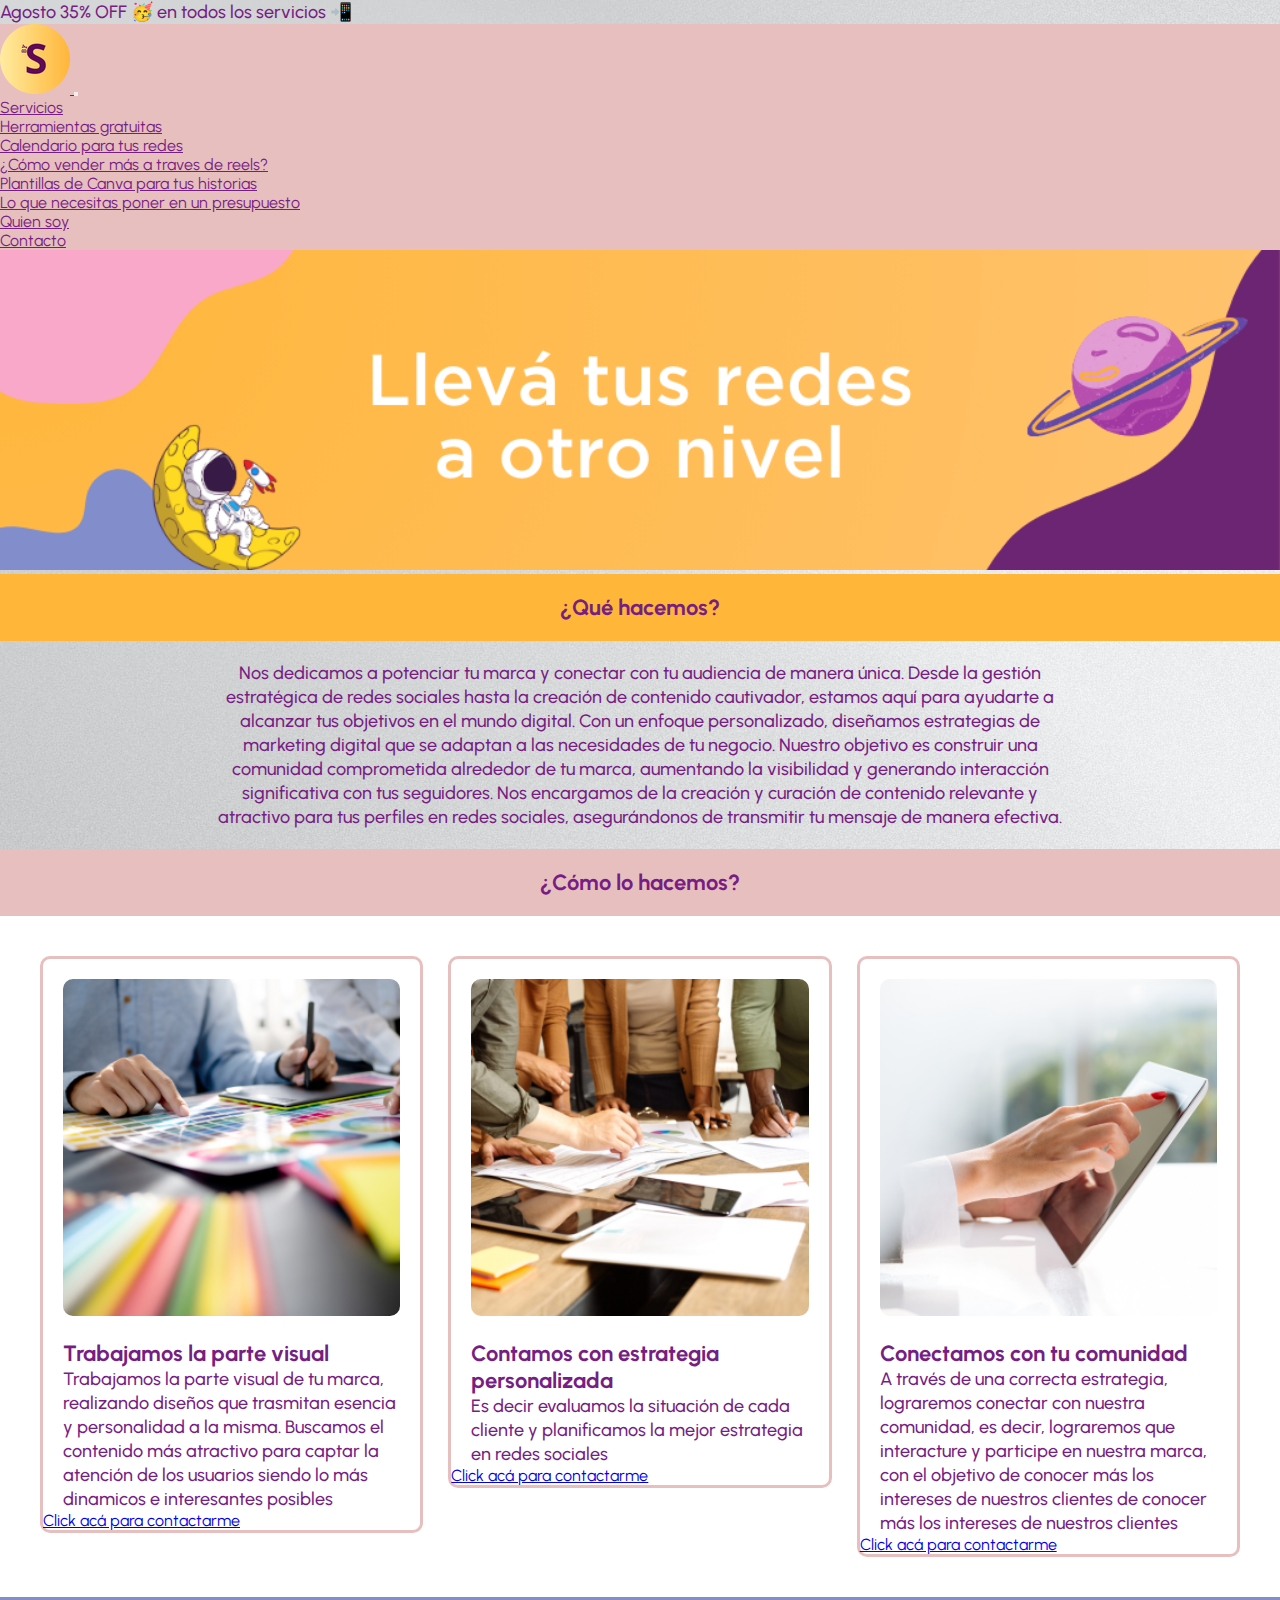
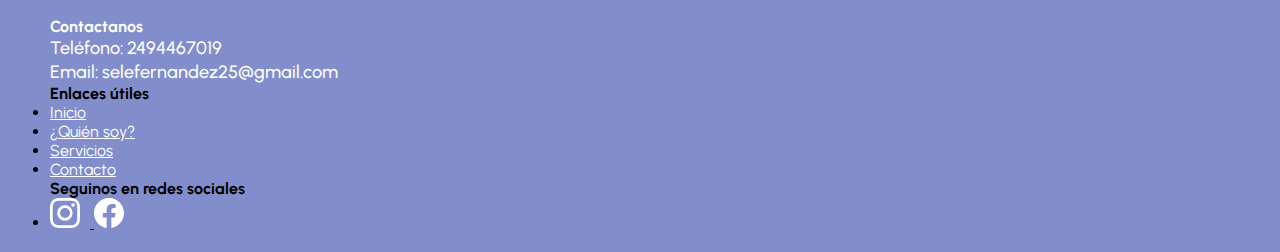
==== index.html @ 936bc75e "primer commit" ====
<!DOCTYPE html>
<html lang="es">
<head>
    <meta charset="UTF-8">
    <meta http-equiv="X-UA-Compatible" content="IE=edge">
    <meta name="viewport" content="width=device-width, initial-scale=1.0">
    <title>By Selene Fernandez </title>
    <!-- favicon -->
    <link rel="shortcut icon" href="./imagenes/logofinal.png">
    <link rel="stylesheet" href="./css/style.css">
    <link href="https://cdn.jsdelivr.net/npm/bootstrap@5.3.0/dist/css/bootstrap.min.css" rel="stylesheet" integrity="sha384-9ndCyUaIbzAi2FUVXJi0CjmCapSmO7SnpJef0486qhLnuZ2cdeRhO02iuK6FUUVM" crossorigin="anonymous">
</head>
<body class=".mobile-grid-home">
    <div class = "py-1 bg-white text-center text-secondary sticky-top"> 
        <p> Agosto 35% OFF 🥳 en todos los servicios 📲 </p>
    </div>
    <!--navs de bootstrap-->
    <nav class="navbar navbar-expand-sm botonera"> 
        <div class="container-fluid d-flex justify-content-between align-items-center">
            <a href="index.html">
            <img src="imagenes/logofinal.png" alt="fotodelogo">
            </a>
            <button class="navbar-toggler" type="button" data-bs-toggle="collapse" data-bs-target="#navbarSupportedContent" aria-controls="navbarSupportedContent" aria-expanded="false" aria-label="Toggle navigation">
            <span class="navbar-toggler-icon"></span>
        </button>
    </div>
    <div class="collapse navbar-collapse" id="navbarSupportedContent">
        <ul class="navbar-nav ms-auto mb-2 mb-lg-0">
            <li class="nav-item">
            <a class="nav-link" href="./pages/servicios.html">Servicios</a>
            </li>

            <li class="nav-item dropdown">
                <a class="nav-link dropdown-toggle" href="./pages/herramientas.html" role="button" data-bs-toggle="dropdown" aria-expanded="false"> Herramientas gratuitas </a>
                <ul class="dropdown-menu">
                <li class="colornav-font"><a class="dropdown-item" href="./pages/herramientas.html"> Calendario para tus redes</a></li>
                <li class="colornav-font "><a class="dropdown-item" href="./pages/herramientas.html"> ¿Cómo vender más a traves de reels? </a></li>
                <li class="colornav-font"><a class="dropdown-item" href="./pages/herramientas.html">Plantillas de Canva para tus historias</a></li>
                <li class="colornav-font"><a class="dropdown-item" href="./pages/herramientas.html">Lo que necesitas poner en un presupuesto</a></li>
                </ul>
            </li>
            <li class="nav-item">
                <a class="nav-link" href="./pages/quiensoy.html"> Quien soy</a>
            </li>
            <li class="nav-item">
                <a class="nav-link" href="./pages/contacto.html"> Contacto </a>
            </li>
        </ul>
    </div>
    </nav>
<!-- cierra navs-->
    <header> 
        <section class="portadahead"> 
        <img src="imagenes/portadaheadhome.png" class="fotohead">
        </section>
    </header>
    <main>  
        <section>
            <h3 class=" tituloque"> ¿Qué hacemos? </h3>
            <p class=" lh-base textocentrado que"> Nos dedicamos a potenciar tu marca y conectar con tu audiencia de manera única. Desde la gestión estratégica de redes sociales hasta la creación de contenido cautivador, estamos aquí para ayudarte a alcanzar tus objetivos en el mundo digital.

            Con un enfoque personalizado, diseñamos estrategias de marketing digital que se adaptan a las necesidades de tu negocio. Nuestro objetivo es construir una comunidad comprometida alrededor de tu marca, aumentando la visibilidad y generando interacción significativa con tus seguidores. 
                
            Nos encargamos de la creación y curación de contenido relevante y atractivo para tus perfiles en redes sociales, asegurándonos de transmitir tu mensaje de manera efectiva. </p>
        </Section>

        <section class="comolohacemos">  
            <h3 class="fondorosa textocentrado"> ¿Cómo lo hacemos? </h3>
            <div class="estrategia">
                <figure class="card" style="width: 75rem;">
                    <img src="imagenes/identidaddemarca.png"  class=" cardimg" alt=identidaddemarca> 
                    <h3 class="card-title"> Trabajamos la parte visual </h3>
                    <p class="card-text" > Trabajamos la parte visual de tu marca, realizando diseños que
                        trasmitan esencia y personalidad a la misma. Buscamos el contenido 
                        más atractivo para captar la atención de los usuarios siendo lo más
                        dinamicos e interesantes posibles </p>
                    <a href="https://wa.link/9zhyu4" class="btn bg-danger-subtle"> Click acá para contactarme </a>
                </figure>
                <figure class="card" style="width: 75rem;">
                    <img src="imagenes/estrategiapersonalizada.png" class=" cardimg" >
                    <h3 class="card-title" > Contamos con estrategia personalizada </h3>
                    <p class="card-text" > Es decir evaluamos la situación de cada cliente y planificamos la mejor estrategia en redes sociales </p>
                    <a href="https://wa.link/9zhyu4" class="btn bg-danger-subtle"> Click acá para contactarme </a>
                </figure>
                <figure class="card" style="width: 75rem;">
                    <img src="imagenes/crearcomunidad.png"  class="cardimg" alt="crearcomunidad" > 
                    <h3 class=" padding" > Conectamos con tu comunidad</h3>
                    <p> A través de una correcta estrategia, lograremos 
                    conectar con nuestra comunidad, es decir, lograremos que 
                    interacture y participe en nuestra marca, con el objetivo
                    de conocer más los intereses de nuestros clientes
                    de conocer más los intereses de nuestros clientes </p>
                    <a href="https://wa.link/9zhyu4" class="btn bg-danger-subtle"> Click acá para contactarme </a>
                </figure>
            </div>    
        </section>
    </main>
    <footer class="fondoazul text-white py-5">
        <div class="container">
            <div class="row">
                <div class="col-lg-4 col-md-6 row">
                    <h4 class="footer" > Contactanos </h4>
                    <p class="footer" >Teléfono: 2494467019 </p>
                    <p class="footer" >Email: selefernandez25@gmail.com</p>
                 </div>
            <div class="col-lg-4 col-md-6">
                <h4>Enlaces útiles</h4>
                <ul class="list-unstyled text-white">
                    <li><a class="footer" href="index.html">Inicio</a></li>
                    <li><a class="footer" href="./pages/quiensoy.html">¿Quién soy?</a></li>
                    <li><a class="footer" href="./pages/servicios.html">Servicios</a></li>
                    <li><a class="footer" href="./pages/contacto.html">Contacto</a></li>
                </ul>
            </div>
            <div class="col-lg-4">
              <h4>Seguinos en redes sociales</h4>
              <ul class="list-inline social-icons">
                    <li class="list-inline-item">
                        <a href="https://www.instagram.com/byselenefernandez/" target="_blank">
                        <svg xmlns="http://www.w3.org/2000/svg" width="16" height="16" fill="currentColor" class="bi bi-instagram" viewBox="0 0 16 16">
                        <path d="M8 0C5.829 0 5.556.01 4.703.048 3.85.088 3.269.222 2.76.42a3.917 3.917 0 0 0-1.417.923A3.927 3.927 0 0 0 .42 2.76C.222 3.268.087 3.85.048 4.7.01 5.555 0 5.827 0 8.001c0 2.172.01 2.444.048 3.297.04.852.174 1.433.372 1.942.205.526.478.972.923 1.417.444.445.89.719 1.416.923.51.198 1.09.333 1.942.372C5.555 15.99 5.827 16 8 16s2.444-.01 3.298-.048c.851-.04 1.434-.174 1.943-.372a3.916 3.916 0 0 0 1.416-.923c.445-.445.718-.891.923-1.417.197-.509.332-1.09.372-1.942C15.99 10.445 16 10.173 16 8s-.01-2.445-.048-3.299c-.04-.851-.175-1.433-.372-1.941a3.926 3.926 0 0 0-.923-1.417A3.911 3.911 0 0 0 13.24.42c-.51-.198-1.092-.333-1.943-.372C10.443.01 10.172 0 7.998 0h.003zm-.717 1.442h.718c2.136 0 2.389.007 3.232.046.78.035 1.204.166 1.486.275.373.145.64.319.92.599.28.28.453.546.598.92.11.281.24.705.275 1.485.039.843.047 1.096.047 3.231s-.008 2.389-.047 3.232c-.035.78-.166 1.203-.275 1.485a2.47 2.47 0 0 1-.599.919c-.28.28-.546.453-.92.598-.28.11-.704.24-1.485.276-.843.038-1.096.047-3.232.047s-2.39-.009-3.233-.047c-.78-.036-1.203-.166-1.485-.276a2.478 2.478 0 0 1-.92-.598 2.48 2.48 0 0 1-.6-.92c-.109-.281-.24-.705-.275-1.485-.038-.843-.046-1.096-.046-3.233 0-2.136.008-2.388.046-3.231.036-.78.166-1.204.276-1.486.145-.373.319-.64.599-.92.28-.28.546-.453.92-.598.282-.11.705-.24 1.485-.276.738-.034 1.024-.044 2.515-.045v.002zm4.988 1.328a.96.96 0 1 0 0 1.92.96.96 0 0 0 0-1.92zm-4.27 1.122a4.109 4.109 0 1 0 0 8.217 4.109 4.109 0 0 0 0-8.217zm0 1.441a2.667 2.667 0 1 1 0 5.334 2.667 2.667 0 0 1 0-5.334z"/>
                        </svg>
                        </a>
                        <a href="https://www.facebook.com/byselenefernandez" target="_blank"> 
                        <svg xmlns="http://www.w3.org/2000/svg" width="16" height="16" fill="currentColor" class="bi bi-facebook" viewBox="0 0 16 16">
                        <path d="M16 8.049c0-4.446-3.582-8.05-8-8.05C3.58 0-.002 3.603-.002 8.05c0 4.017 2.926 7.347 6.75 7.951v-5.625h-2.03V8.05H6.75V6.275c0-2.017 1.195-3.131 3.022-3.131.876 0 1.791.157 1.791.157v1.98h-1.009c-.993 0-1.303.621-1.303 1.258v1.51h2.218l-.354 2.326H9.25V16c3.824-.604 6.75-3.934 6.75-7.951z"/>
                        </svg>
                    </li>
                </ul> 
            </div>
          </div>
        </div>
      </footer>
    <script src="https://cdn.jsdelivr.net/npm/bootstrap@5.3.0/dist/js/bootstrap.bundle.min.js" integrity="sha384-geWF76RCwLtnZ8qwWowPQNguL3RmwHVBC9FhGdlKrxdiJJigb/j/68SIy3Te4Bkz" crossorigin="anonymous"></script>
</body>
</html>
---- css/style.css ----
@import url('https://fonts.googleapis.com/css2?family=Urbanist:wght@300;500&display=swap');
*{
    font-family: 'Urbanist', sans-serif;
    box-sizing: border-box;
    margin: 0px;
    padding: 0px;
}

h3{
    color: rgb(119, 30, 131);
    font-size: 22px;
}
p{
    color:rgb(119, 30, 131);
    font-weight: 500;
    font-size: 18px;
    line-height: 24px;
}
body{
    background-image: url(../imagenes/background.jpg);
    background-attachment: fixed;
}
.fotohead{
    width: 100%;
}
.botonera {
    background-color: rgb(232, 191, 191);
  } 
  .botonera img{
    width: 70px;
  }
  .botonera a{
    color:rgb(119, 30, 131) ;
    width: 80%;
  }

/*nav{
    background-color:rgb(232, 191, 191);
    padding: 6px 30px;
    display: flex;
    flex-direction: row;
    justify-content: space-between;
    align-items: center;
}
   nav ul{
    list-style:none;
    display:flex;
   }
nav ul li{
    display: inline-block;
    margin-right: 20px;
}
   nav ul li a {
    text-decoration:none;
    color:rgb(119, 30, 131);
    font-size: 20px;
   }
/*
/*selector de grupo*/
h1,
h2,
form label{
    color:rgb(119, 30, 131);
}

/*selector de clase*/

/*colores de fondo*/
.fondoamarillo{
    background-color: rgb(255, 182, 57);
    padding: 20px 50px;
}
.fondorosa{
    background-color: rgb(232, 191, 191);
    padding: 20px 50px;
}
.fondoazul{
    background-color:rgb(129, 142, 203);
    padding: 20px 50px;
}
.bgpink{
    background-color:rgb(232, 191, 191);
}
/*orientaciones de texto*/
.textocentrado{
    text-align: center;
}
.textoderecha{
    text-align: right;
}
.textoizquierda{
    text-align: left;
}
.padding{ 
    padding: 20px;
}
/*aca hiria herramientas*/

.textoblanco{
        color: white;
}
.textovioleta{
    color:rgb(119, 30, 131) ;
}

.fotohead{
    width: 100%;
}
.box{
    padding: 20px;
    text-align: center;
    color:white; 
    font-family: 'Urbanist', sans-serif;
    font-size: 1.5em;
}

/*clases para with*/
.w-25{
    width: 25%;
}
.w-50 {
    width: 50%;
}
.w-75{
    width:75%;
}
.h-100{
    height: 100%;
}
.h-300{
    height: 300%;
}

/*direcciones*/
.align-content{
	align-content: space-between;
}

/*como lo hacemos home*/
.comolohacemos h3{
    color:rgb(119, 30, 131);
    font-size: 22px;
}

/*orientacion de servicios de index*/
.estrategia{
    display: flex;
    justify-content: space-between;
    align-items: baseline;
    padding: 20px 20px;
    margin: 20px;
    gap: 25px;
}
    .estrategia figure {
    width: 100%;
    border: solid 3px rgb(232, 191, 191);
    border-radius: 10px;
    }
        .estrategia figure img{
            width: 100%;
            height: auto;
        }
    .estrategia figure p{
        padding: 0 20px;
    }
    .estrategia figure h3{
        padding: 0 20px;
        color:rgb(119, 30, 131);
        font-size: 22px;

    }

.cardimg{
    padding: 20px;
    border: 2px rgb(232, 191, 191);
    border-radius: 30px;
  }

footer svg{
    width: 30px;
    height: 30px;
    fill: white;
    margin-right: 10px;
}

/*pagina de servicios*/
.servicio{
    display: flex;
    align-items: baseline;
    gap: 20px;
    margin: 0 auto;
    padding: 40px;
}
    .servicio figure {
    width: 100%;
    border: solid 3px rgb(232, 191, 191);
    border-radius: 10px;
    background-color:rgb(119, 30, 131);
    }
        .servicio figure img{
            width: 100%;
            height: auto;
            margin: 0;
        }
    .servicio figure p{
        color: white;
        margin-bottom: 10 20px;
        padding: 20px;
    }
    .servicio figure h3{
        display: inline-block;
        padding: 0 20px;
        color: rgb(119, 30, 131);
        width: 400px;
        background-color: rgb(232, 191, 191);
        font-size: 18px;
        font-weight: normal;
        text-align: center;
        margin: 0 auto;
    }
    .servicio figure button{
        border: none;
        padding: 6px;
        background-color:rgb(255, 182, 57);
        color: white;
    }

.items{
    display: flex;
    flex-wrap: wrap;
    padding: 10 20px;
    margin-bottom: 20px;
    gap: 10px;
    }
    .items h3{
        width: 49%;
        border: solid 1px rgb(119, 30, 131);
        border-radius: 10px;
        text-align: center;
        }
/*pagina de herramientas*/                 
.tituloherramientas{
    text-align: center;
    color: rgb(119, 30, 131);
}
.tituloherramientas h3{
    display: inline-block;
    background-color:rgb(232, 191, 191);
    padding: 20px;
    margin-top: 10px;
    text-align: center;
    border-radius: 20px;
}
.parrafoherramientas{
    text-align: center;
    margin: 8px;
}
.cadaherramienta{ 
    color:rgb(119, 30, 131); 
    font-size: 22px;
    background-color: rgb(250, 249, 249);
    padding: 10px;
    border-radius: 8px;
    max-width: 500px;
    box-shadow: 1px 1px 3px gray;
}

.botonh{
    background-color:rgb(232, 191, 191);
    width: 200px;
}

/* 
.herramientas{
    display: grid;
    grid-template-columns: repeat( 2 1fr) ;
    grid-template-rows: repeat(3 1fr);
    margin: 6px;
    gap: 5px;
    grid-template-areas:
        "her1 her2"
        "her3 her4"
        "her5 her5"
}
#her1{
    grid-area: her1;
    background-color: rgb(232, 191, 191);
    padding: 20px 50px;
}
#her2{
    grid-area: her2;
    background-color:rgb(129, 142, 203) ;
    padding: 20px 50px;
}
#her3{
    grid-area: her3;
    background-color:rgb(129, 142, 203) ;
    padding: 20px 50px;
}
#her4{
    grid-area: her4;
    background-color: rgb(232, 191, 191);
    padding: 20px 50px;
}
#her5{
    grid-area: her5;
    background-color: rgb(232, 191, 191);
    padding: 20px 50px;
    text-align: center;
}
*/ 
.clickdescarga {
    display: flex;
    justify-content: center;
    background-color:rgb(255, 182, 57);
    align-items: center;
    margin: 2px;
    height: 70px;
}
 .clickdescarga h3{
    margin: 0;
    text-align: center;
    font-size: 22px;
    color:rgb(119, 30, 131) ;
 }

 .tituloque{
    color:rgb(119, 30, 131);
    background-color:rgb(255, 182, 57);
    text-align: center;
    padding: 20px;
 }
 .que{ 
    text-align: center;
    justify-content: center;
    max-width: 900px;
    text-align: center;
    margin: 0 auto;
    padding: 20px;

 }
 .imgquiensoy{
    display: block;
    width: 500px;
    height: 500px;
    border-radius: 50%;
    object-fit: cover;
 }

.quiensoy{ 
    display: flex;
    align-items: center;

}
.quiensoy p{
    flex: 1;
    margin: 20px;
    font-size: 24px;
    }
 
.perspectiva{
    text-align: center;
    height: 200px;
}
.perspectiva h3 {
    display: inline-block;
    background-color:rgb(232, 191, 191);
    padding: 25px;
    text-align: center;
    border-radius: 20px;
}
.perspectiva p{
    font-size: 22px;
    max-width: 700px;
    text-align: center;
    margin: 0 auto;
    padding: 20px;
}
.footer{ 
    color: white;
}
/*mobile grid home*/
@media (width < 768px ){
.mobile-grid-home{ 
    display: flex;
  }
  h3{
      text-align: center;
  }
  p{
      padding: 20px;
      text-align: center;
  }
  .estrategia{
    flex-wrap: wrap;
  }

.botonh{
    display: flex;
    justify-content: flex-end;
}
.footer{
    text-align: left;
}
.footercontacto{
    line-height: 20px;
}
.clickdescarga{
    font-size: 16px;
}
}
@media (width < 450px ){
.clickdescarga{
    padding: 20px;
    max-width: 500px;
}
}

/*grid herramientas
.herramientas{
    display: flex;
    flex-wrap: wrap;
    gap: 20px;
    margin: 0 auto;
    padding: 40px;
}
#her3{
    grid-area: her3;
    background-color:rgb(232, 191, 191) ;
    padding: 20px 50px;
}
#her3 p{
    color:rgb(119, 30, 131) ;
}
#her3 h3{
    color:rgb(119, 30, 131) ;
}
#her4{
    grid-area: her4;
    background-color: rgb(129, 142, 203);
    padding: 20px 50px;
}
    #her4 p{ 
    color: white;
    }   
#her4 h3{
    color: white;
}*/
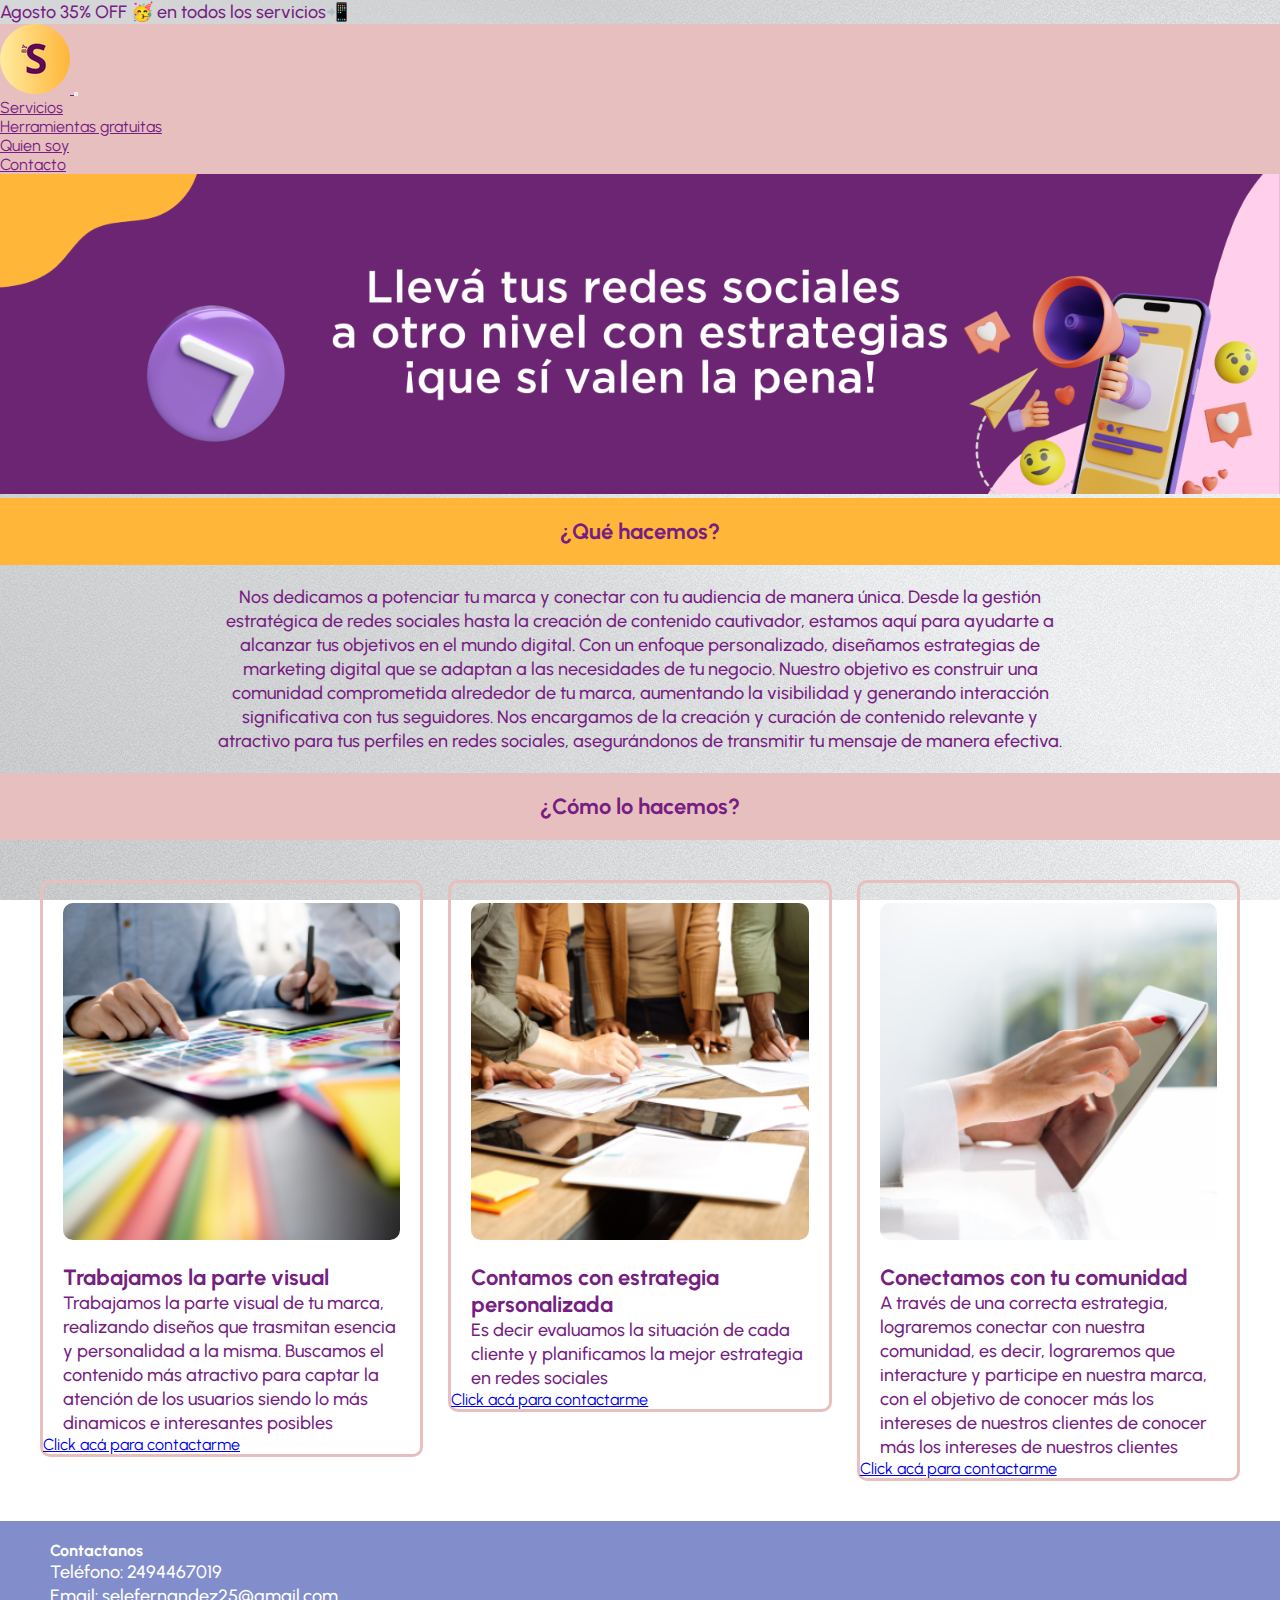
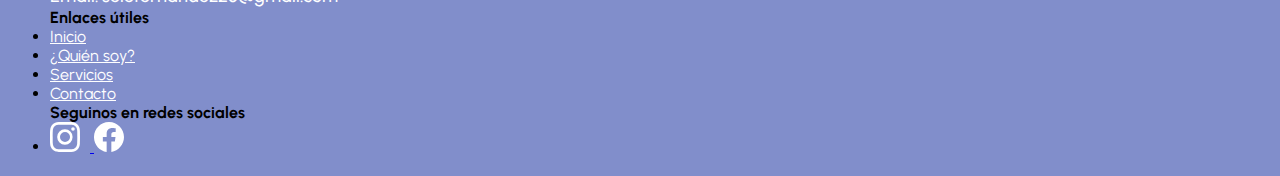
==== commit 6e5f7a8d: "tercer entrega sin SEO y animaciones" ====
--- a/index.html
+++ b/index.html
@@ -12,10 +12,10 @@
 </head>
 <body class=".mobile-grid-home">
     <div class = "py-1 bg-white text-center text-secondary sticky-top"> 
-        <p> Agosto 35% OFF 🥳 en todos los servicios 📲 </p>
+        <p> Agosto 35% OFF 🥳 en todos los servicios📲 </p>
     </div>
     <!--navs de bootstrap-->
-    <nav class="navbar navbar-expand-sm botonera"> 
+    <nav class="navbar navbar-expand-lg botonera"> 
         <div class="container-fluid d-flex justify-content-between align-items-center">
             <a href="index.html">
             <img src="imagenes/logofinal.png" alt="fotodelogo">
@@ -29,15 +29,8 @@
             <li class="nav-item">
             <a class="nav-link" href="./pages/servicios.html">Servicios</a>
             </li>
-
-            <li class="nav-item dropdown">
-                <a class="nav-link dropdown-toggle" href="./pages/herramientas.html" role="button" data-bs-toggle="dropdown" aria-expanded="false"> Herramientas gratuitas </a>
-                <ul class="dropdown-menu">
-                <li class="colornav-font"><a class="dropdown-item" href="./pages/herramientas.html"> Calendario para tus redes</a></li>
-                <li class="colornav-font "><a class="dropdown-item" href="./pages/herramientas.html"> ¿Cómo vender más a traves de reels? </a></li>
-                <li class="colornav-font"><a class="dropdown-item" href="./pages/herramientas.html">Plantillas de Canva para tus historias</a></li>
-                <li class="colornav-font"><a class="dropdown-item" href="./pages/herramientas.html">Lo que necesitas poner en un presupuesto</a></li>
-                </ul>
+            <li class="nav-item">
+                <a class="nav-link" href="./pages/herramientas.html"> Herramientas gratuitas</a>
             </li>
             <li class="nav-item">
                 <a class="nav-link" href="./pages/quiensoy.html"> Quien soy</a>
--- a/css/style.css
+++ b/css/style.css
@@ -1,4 +1,5 @@
 @import url('https://fonts.googleapis.com/css2?family=Urbanist:wght@300;500&display=swap');
+/**variables*/
 *{
     font-family: 'Urbanist', sans-serif;
     box-sizing: border-box;
@@ -33,7 +34,6 @@
     color:rgb(119, 30, 131) ;
     width: 80%;
   }
-
 /*nav{
     background-color:rgb(232, 191, 191);
     padding: 6px 30px;
@@ -57,6 +57,8 @@
    }
 /*
 /*selector de grupo*/
+
+/*contacto*/
 h1,
 h2,
 form label{
@@ -65,7 +67,7 @@
 
 /*selector de clase*/
 
-/*colores de fondo*/
+/*colores de fondo - variables*/
 .fondoamarillo{
     background-color: rgb(255, 182, 57);
     padding: 20px 50px;
@@ -81,7 +83,7 @@
 .bgpink{
     background-color:rgb(232, 191, 191);
 }
-/*orientaciones de texto*/
+/*orientaciones de texto - variables */
 .textocentrado{
     text-align: center;
 }
@@ -94,8 +96,6 @@
 .padding{ 
     padding: 20px;
 }
-/*aca hiria herramientas*/
-
 .textoblanco{
         color: white;
 }
@@ -103,9 +103,11 @@
     color:rgb(119, 30, 131) ;
 }
 
+/*para dar tamaño a la imagen de portada*/
 .fotohead{
     width: 100%;
 }
+/*
 .box{
     padding: 20px;
     text-align: center;
@@ -113,7 +115,7 @@
     font-family: 'Urbanist', sans-serif;
     font-size: 1.5em;
 }
-
+/*
 /*clases para with*/
 .w-25{
     width: 25%;
@@ -183,18 +185,54 @@
     margin-right: 10px;
 }
 
-/*pagina de servicios*/
+/*pagina de servicios*/ 
+.nosenfocamos{
+    padding: 20px;
+    font-size: 22px;
+    text-align: center;
+    color:rgb(119, 30, 131);
+}
+.items{
+    display: flex;
+    flex-wrap: wrap;
+    padding: 40 40 0 40px;
+    margin-bottom: 20px;
+    gap: 10px;
+    }
+    .items h3{
+        font-size: 22px;
+        color:rgb(119, 30, 131);
+        background-color:rgb(232, 191, 191);
+        width: 49%;
+        padding: 20px;
+        border: solid 1px whitesmoke; 
+        border-radius: 10px;
+        text-align: center;
+        }
+.tituloprincipalservicios{
+    font-size: 22px;
+    font-weight: 500;
+    text-align: center;
+    color:rgb(119, 30, 131); 
+    background-color: whitesmoke;
+    padding: 20px;
+}
+.tituloservicios{
+    color: rgb(119, 30, 131);
+    font-weight: 600;
+}
+/*pagina de servicios antes de incorporar bootstrap
 .servicio{
     display: flex;
     align-items: baseline;
     gap: 20px;
     margin: 0 auto;
-    padding: 40px;
+    padding: 20px;
 }
     .servicio figure {
     width: 100%;
     border: solid 3px rgb(232, 191, 191);
-    border-radius: 10px;
+    border-radius: 20px;
     background-color:rgb(119, 30, 131);
     }
         .servicio figure img{
@@ -205,39 +243,24 @@
     .servicio figure p{
         color: white;
         margin-bottom: 10 20px;
-        padding: 20px;
+        padding: 10px;
     }
     .servicio figure h3{
         display: inline-block;
-        padding: 0 20px;
-        color: rgb(119, 30, 131);
+        color: white;
         width: 400px;
-        background-color: rgb(232, 191, 191);
+        padding-top: 10px;
         font-size: 18px;
-        font-weight: normal;
+        font-weight: bold;
         text-align: center;
-        margin: 0 auto;
     }
     .servicio figure button{
         border: none;
         padding: 6px;
         background-color:rgb(255, 182, 57);
         color: white;
-    }
-
-.items{
-    display: flex;
-    flex-wrap: wrap;
-    padding: 10 20px;
-    margin-bottom: 20px;
-    gap: 10px;
-    }
-    .items h3{
-        width: 49%;
-        border: solid 1px rgb(119, 30, 131);
-        border-radius: 10px;
-        text-align: center;
-        }
+    } 
+    */
 /*pagina de herramientas*/                 
 .tituloherramientas{
     text-align: center;
@@ -256,20 +279,20 @@
     margin: 8px;
 }
 .cadaherramienta{ 
-    color:rgb(119, 30, 131); 
-    font-size: 22px;
-    background-color: rgb(250, 249, 249);
+    color: whitesmoke;
+    font-size: 22px;
+    background-color: rgb(119, 30, 131);
     padding: 10px;
     border-radius: 8px;
-    max-width: 500px;
+    max-width: 400px;
     box-shadow: 1px 1px 3px gray;
 }
-
 .botonh{
-    background-color:rgb(232, 191, 191);
+    background-color:rgb(255, 255, 255);
     width: 200px;
-}
-
+    color:rgb(119, 30, 131) ;
+    border-radius: 16px;
+}
 /* 
 .herramientas{
     display: grid;
@@ -349,18 +372,16 @@
 
 .quiensoy{ 
     display: flex;
-    align-items: center;
-
+    align-items:center;
 }
 .quiensoy p{
-    flex: 1;
     margin: 20px;
-    font-size: 24px;
+    font-size: 20px;
+    text-align: left;
     }
  
 .perspectiva{
     text-align: center;
-    height: 200px;
 }
 .perspectiva h3 {
     display: inline-block;
@@ -368,13 +389,21 @@
     padding: 25px;
     text-align: center;
     border-radius: 20px;
+    color: rgb(119, 30, 131);
+}
+.perspectiva div{
+    padding: 10px;
 }
 .perspectiva p{
     font-size: 22px;
-    max-width: 700px;
+    max-width: 1000px;
     text-align: center;
     margin: 0 auto;
-    padding: 20px;
+    padding-bottom: 30px;
+    padding-top: 20px;
+    background-color:rgb(129, 142, 203) ;
+    color: white;
+    border-radius: 20px;
 }
 .footer{ 
     color: white;
@@ -408,14 +437,60 @@
 .clickdescarga{
     font-size: 16px;
 }
-}
+.imgquiensoy {
+    width: 250px;
+    height: 250px;
+  }
+
+  .quiensoy {
+    flex-direction: column;
+    align-items: center;
+  }
+
+  .quiensoy p {
+    margin: 10px;
+    font-size: 18px;
+    text-align: center;
+  }
+  .perspectiva div{
+    padding: 10px;
+}
+.perspectiva p{
+    font-size: 18px;
+    max-width: 1000px;
+    text-align: center;
+    margin: 0 auto;
+    padding-bottom: 30px;
+    padding-top: 20px;
+    background-color:rgb(129, 142, 203) ;
+    color: white;
+    border-radius: 20px;
+}
+.items{
+    display: inline;
+    align-content: center;
+}
+.items h3{
+    width: 100%;
+    text-align: center;
+}
+.tituloservicios{
+    color: rgb(119, 30, 131);
+    font-weight: 600;
+    text-align: center;
+    font-size: 22px;
+}
+
 @media (width < 450px ){
 .clickdescarga{
     padding: 20px;
     max-width: 500px;
 }
-}
-
+.perspectiva h3 {
+    font-size: 18px;
+    box-sizing: border-box;
+}
+}
 /*grid herramientas
 .herramientas{
     display: flex;
@@ -445,4 +520,4 @@
     }   
 #her4 h3{
     color: white;
-}*/+}*